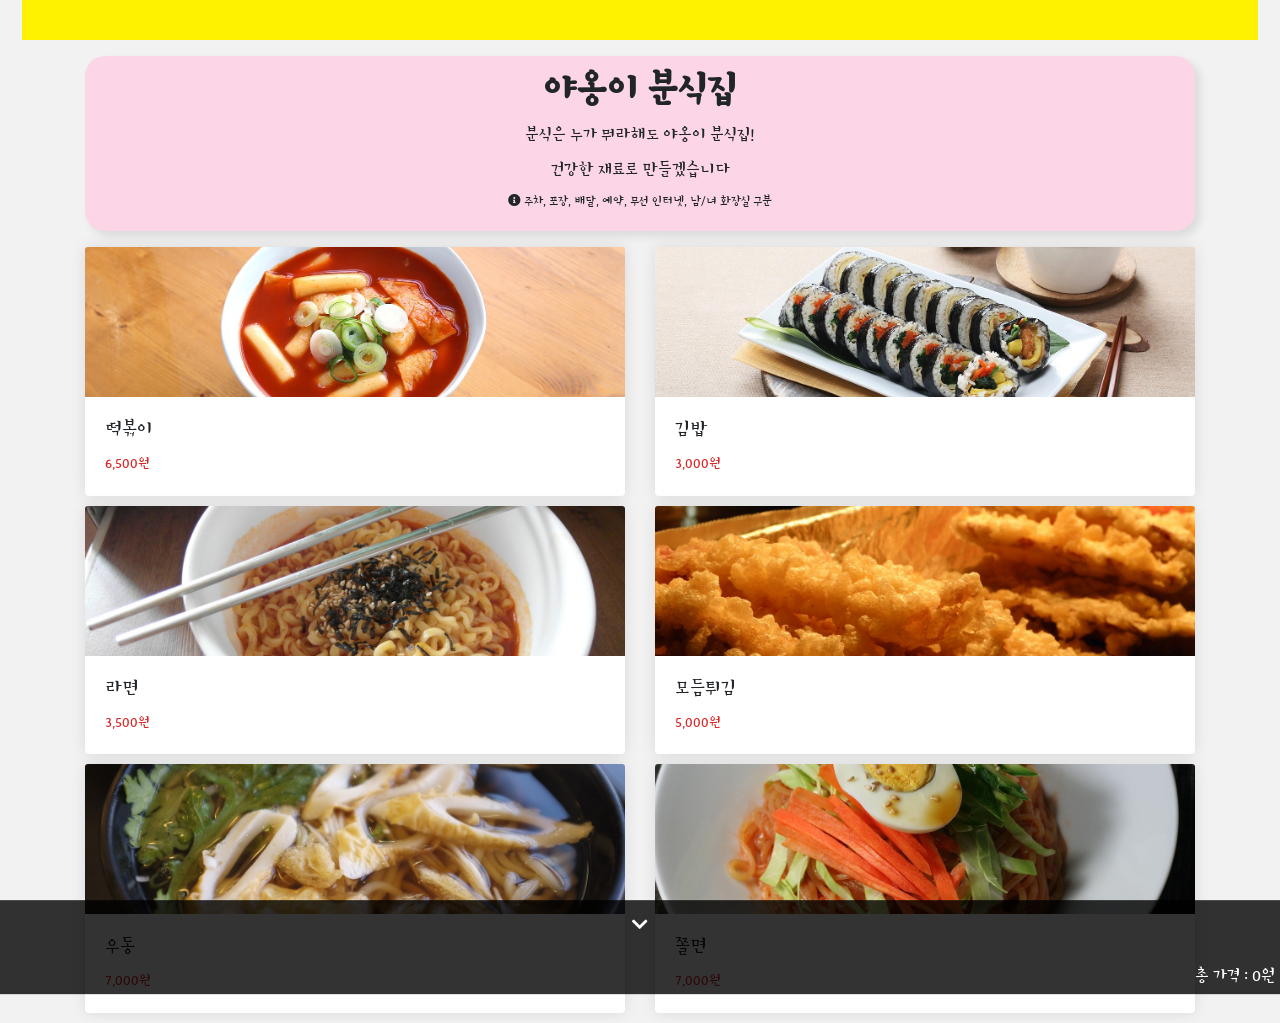
==== index.html @ 5edccbb1 "add banner" ====
<!DOCTYPE html>
<html lang="ko">
<head>
    <title>야옹이 분식집</title>
    <meta name="viewport" content="width=device-width, initial-scale=1">
    <link rel="stylesheet" href="https://stackpath.bootstrapcdn.com/bootstrap/4.3.1/css/bootstrap.min.css">
    <link href="https://fonts.googleapis.com/css2?family=Stylish&display=swap" rel="stylesheet">
    <link rel="stylesheet" href="style.css">
    <link rel="stylesheet" href="https://cdnjs.cloudflare.com/ajax/libs/font-awesome/5.15.3/css/all.min.css">
    <link rel="icon" href ="icon-favicon.png">
</head>
<!-- Google tag (gtag.js) -->
<script async src="https://www.googletagmanager.com/gtag/js?id=G-EKNSHLMEZ3"></script>
<script>
  window.dataLayer = window.dataLayer || [];
  function gtag(){dataLayer.push(arguments);}
  gtag('js', new Date());
  gtag('config', 'G-EKNSHLMEZ3');
</script>
<body>
    <div id="banner">
        <a href="www.naver.com"><img src="banner.png" alt="광고"></a>
    </div>

    <div class="container">
        <div class="header text-center mt-3" id="header" onclick="flip()">
            <div class="front">
                <h1>야옹이 분식집</h1>
                <p class="header-p">분식은 누가 뭐라해도 야옹이 분식집!</p>
                <p class="header-p">건강한 재료로 만들겠습니다</p>
                <p class="header-p info"><i class="fas fa-info-circle"></i> 주차, 포장, 배달, 예약, 무선 인터넷, 남/녀 화장실 구분</p>
            </div>
            <div class="back" style="display: none;">
                <h1>야옹이 분식집</h1>
                <p class="header-p"><i class="fas fa-clock"></i>영업 시간: 11AM - 11PM</p>
                <p class="header-p"><i class="fas fa-phone"></i>전화: 02-1234-5678</p>
                <p class="header-p"><i class="fas fa-map-marker-alt"></i>주소: 서울시 중구 명동 123</p>
                <!-- 이 곳에 뒤집혔을 때 보여줄 내용을 넣으세요 -->
            </div>
        </div>
        <div class="row mt-3">
            <!-- 메뉴 카드들 -->
        </div>
        
    </div>
    <div id="price-display" class="hidden">
        <div class="arrow-down-area">
        <i class="fas fa-chevron-down arrow-down"></i>
        </div>
        <ul id="selected-menus"></ul>
        <div class="total-price-area">
         <i class="fas fa-chevron-up arrow-up hidden"></i><span id="total-price" >총 가격 : 0원</span>
        </div>
    </div>
    <script src="https://code.jquery.com/jquery-3.3.1.slim.min.js"></script>
    <script src="https://stackpath.bootstrapcdn.com/bootstrap/4.3.1/js/bootstrap.min.js"></script>
    <script src="script.js"></script>
</body>
</html>
---- style.css ----
#banner {
    background-color: #f2f2f2;
    height: 40px;
    display: flex;
    align-items: center;
    justify-content: center;
    overflow: hidden; /* 가로 스크롤 생성 방지 */
  }
  #banner img {
    max-height: 100%;
  }

.header {
    padding: 0.5em;
    border-radius: 20px;
    box-shadow: 5px 5px 10px rgba(0, 0, 0, 0.1);
    background-color: #fcd6e6; /* 파스텔 핑크 */
    height: 175px; /* 원하는 높이로 설정해 주세요 */

}

.header h1 {
    font-weight: bold;
}

.header .info {
    white-space: nowrap;
    overflow: auto;
}

body {
    font-family: 'Stylish', sans-serif;
    background: #f2f2f2;
    font-size: 18px;
}

.card {
    margin-bottom: 10px;
    border: none;
    box-shadow: 0px 0px 15px rgba(0, 0, 0, 0.1);
}

.card-img-top {
    height: 150px;
    object-fit: cover;
}

.card-title {
    font-size: 20px;
}

.card-text {
    font-family: 'Stylish', sans-serif;
    font-size: 15px;
    color: #db2929;
}

.card.checked {
    background-color: #ebd1e2;
}

.card * {
    pointer-events: none;
}

.header-p {
    margin-bottom: 0.5rem;
}

.info {
    font-size: 0.8rem;
}

.hidden {
    transform: translateY(100%);
}

#selected-menus {
    list-style: none;
    padding: 0;
    margin: 0 0 1em;
    overflow: auto;
    max-height: 200px;
    
}

.flip-card {
    background-color: transparent;
    width: 100%;
    height: 200px;
    perspective: 1000px;
}

.flip-card-inner {
    position: relative;
    width: 100%;
    height: 100%;
    text-align: center;
    transition: transform 0.6s;
    transform-style: preserve-3d;
}

.flip-card:hover .flip-card-inner {
    transform: rotateY(180deg);
}

.flip-card-front, .flip-card-back {
    position: absolute;
    width: 100%;
    height: 100%;
    -webkit-backface-visibility: hidden;
    backface-visibility: hidden;
}

.flip-card-front {
    background-color: #fcd6e6;
    color: #3d3d3d;
}

.flip-card-back {
    background-color: #db9fb5;
    color: white;
    transform: rotateY(180deg);
}
/* 수정된 +-버튼 디자인 */
.quantity-btn {
    display: flex;
    align-items: center;
    justify-content: center;
    border-radius: 50%;
    background-color: #db9fb5; /* 버튼 배경색 */
    color: white; /* 버튼 텍스트 색상 */
    border: none;
    margin: 0; /* 버튼 간격을 없애기 위해 추가 */
    padding: 0; /* 버튼 간격을 없애기 위해 추가 */
    z-index: 2;
}

.quantity-btn:hover {
    background-color: #db2929; /* 버튼 호버 배경색 */
}

#price-display {
    position: fixed;
    bottom: 0;
    left: 0;
    width: 100%;
    padding: 0.3em;
    background-color: rgba(0, 0, 0, 0.8);
    color: white;
    transition: all 0.3s ease-in-out;
}

.menu-item {
    display: flex;
    align-items: center;
    justify-content: space-between;
    
  }
  
  .menu-item span:first-child {
    flex: 2;
    text-align: left;
  }
  
  .menu-item .quantity-btn-area {
    display: flex;
    align-items: center;
    position :relative;
  }
  
  .menu-item .quantity-btn-area span {
    padding: 0; 
    margin: 0.2em;
  }
  .menu-item .quantity-btn-area button {
    padding: 0; 
    margin: 0.2em;
  }
  
  .menu-item span:last-child {
    flex: 1;
    text-align: right;
  }
  

  .menu-item .quantity-btn-area button,
  .menu-item .quantity-btn-area span {
    width: 30px; /* 버튼과 숫자의 고정된 너비 */
    height: 30px; /* 버튼과 숫자의 고정된 높이 */
    flex: none; /* 크기 조정이 되지 않도록 고정 */
    display: flex;
    align-items: center;
    justify-content: center;
  }

.menu-item.collapsed {
    display: none;
  }
  
  .arrow-down.hidden {
    display: none;
  }
  
  .arrow-up.hidden {
    display: none;
  }
  
  .arrow-down,
  .arrow-up {
    position: absolute;
    left: 50%;
    transform: translate(-50%, -50%);
    align-items: center;
    justify-content: center;
  }

  #total-price {
    margin-left: auto;
    text-align: right;
  }

  .total-price-area {
    display: flex;
    align-items: center;
  }

  .arrow-down-area {
    padding : 1.2rem;
  }

  .arrow-down-area.collapsed {
    display : none;
  }
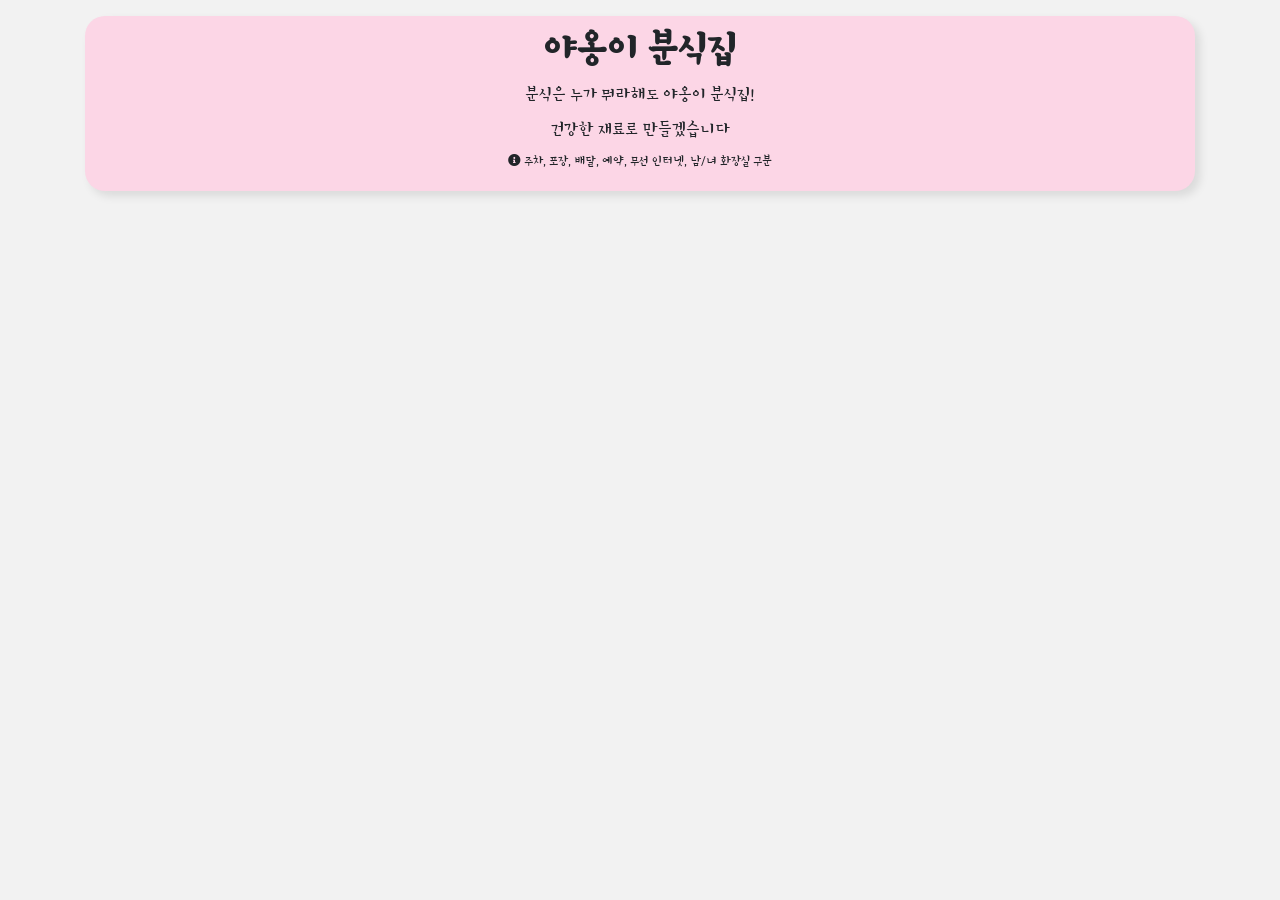
==== commit 82eb2b40: "asdf" ====
--- a/index.html
+++ b/index.html
@@ -8,6 +8,12 @@
     <link rel="stylesheet" href="style.css">
     <link rel="stylesheet" href="https://cdnjs.cloudflare.com/ajax/libs/font-awesome/5.15.3/css/all.min.css">
     <link rel="icon" href ="icon-favicon.png">
+    <script src="https://t1.kakaocdn.net/kakao_js_sdk/2.2.0/kakao.min.js" integrity="sha384-x+WG2i7pOR+oWb6O5GV5f1KN2Ko6N7PTGPS7UlasYWNxZMKQA63Cj/B2lbUmUfuC" crossorigin="anonymous">
+</script>
+
+
+
+
 </head>
 <!-- Google tag (gtag.js) -->
 <script async src="https://www.googletagmanager.com/gtag/js?id=G-EKNSHLMEZ3"></script>
@@ -18,10 +24,9 @@
   gtag('config', 'G-EKNSHLMEZ3');
 </script>
 <body>
-    <div id="banner">
-        <a href="www.naver.com"><img src="banner.png" alt="광고"></a>
-    </div>
-
+    <!-- <div style="display: flex; justify-content: flex-end;">
+        <a id="add-channel-button" href="javascript:addChannel()"></a>
+    </div> -->
     <div class="container">
         <div class="header text-center mt-3" id="header" onclick="flip()">
             <div class="front">
@@ -29,6 +34,7 @@
                 <p class="header-p">분식은 누가 뭐라해도 야옹이 분식집!</p>
                 <p class="header-p">건강한 재료로 만들겠습니다</p>
                 <p class="header-p info"><i class="fas fa-info-circle"></i> 주차, 포장, 배달, 예약, 무선 인터넷, 남/녀 화장실 구분</p>
+                
             </div>
             <div class="back" style="display: none;">
                 <h1>야옹이 분식집</h1>
--- a/style.css
+++ b/style.css
@@ -136,10 +136,6 @@
     z-index: 2;
 }
 
-.quantity-btn:hover {
-    background-color: #db2929; /* 버튼 호버 배경색 */
-}
-
 #price-display {
     position: fixed;
     bottom: 0;
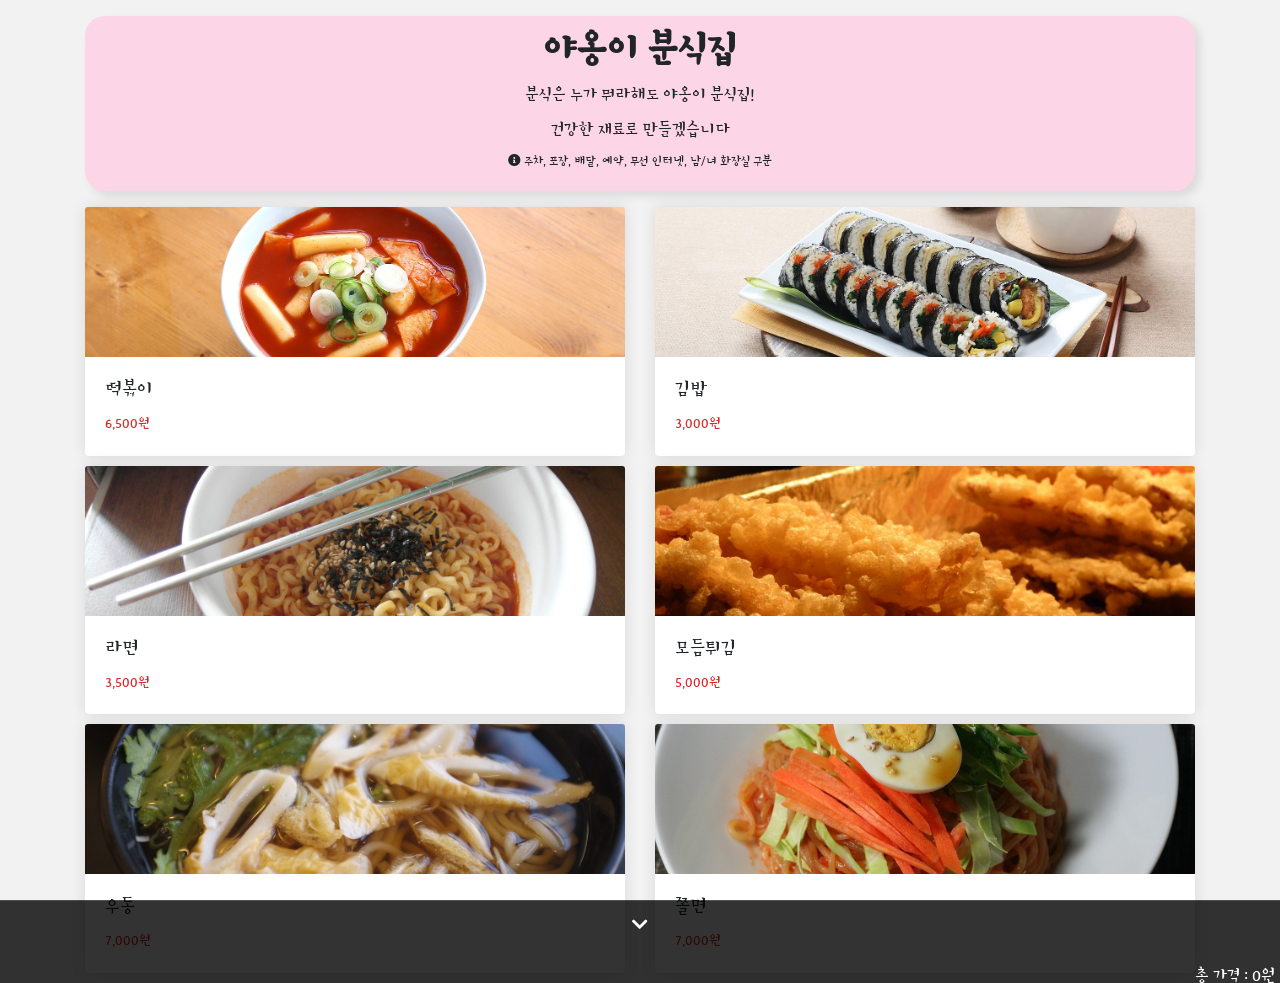
==== commit e4ca613a: "Asdf" ====
--- a/index.html
+++ b/index.html
@@ -10,9 +10,6 @@
     <link rel="icon" href ="icon-favicon.png">
     <script src="https://t1.kakaocdn.net/kakao_js_sdk/2.2.0/kakao.min.js" integrity="sha384-x+WG2i7pOR+oWb6O5GV5f1KN2Ko6N7PTGPS7UlasYWNxZMKQA63Cj/B2lbUmUfuC" crossorigin="anonymous">
 </script>
-
-
-
 
 </head>
 <!-- Google tag (gtag.js) -->
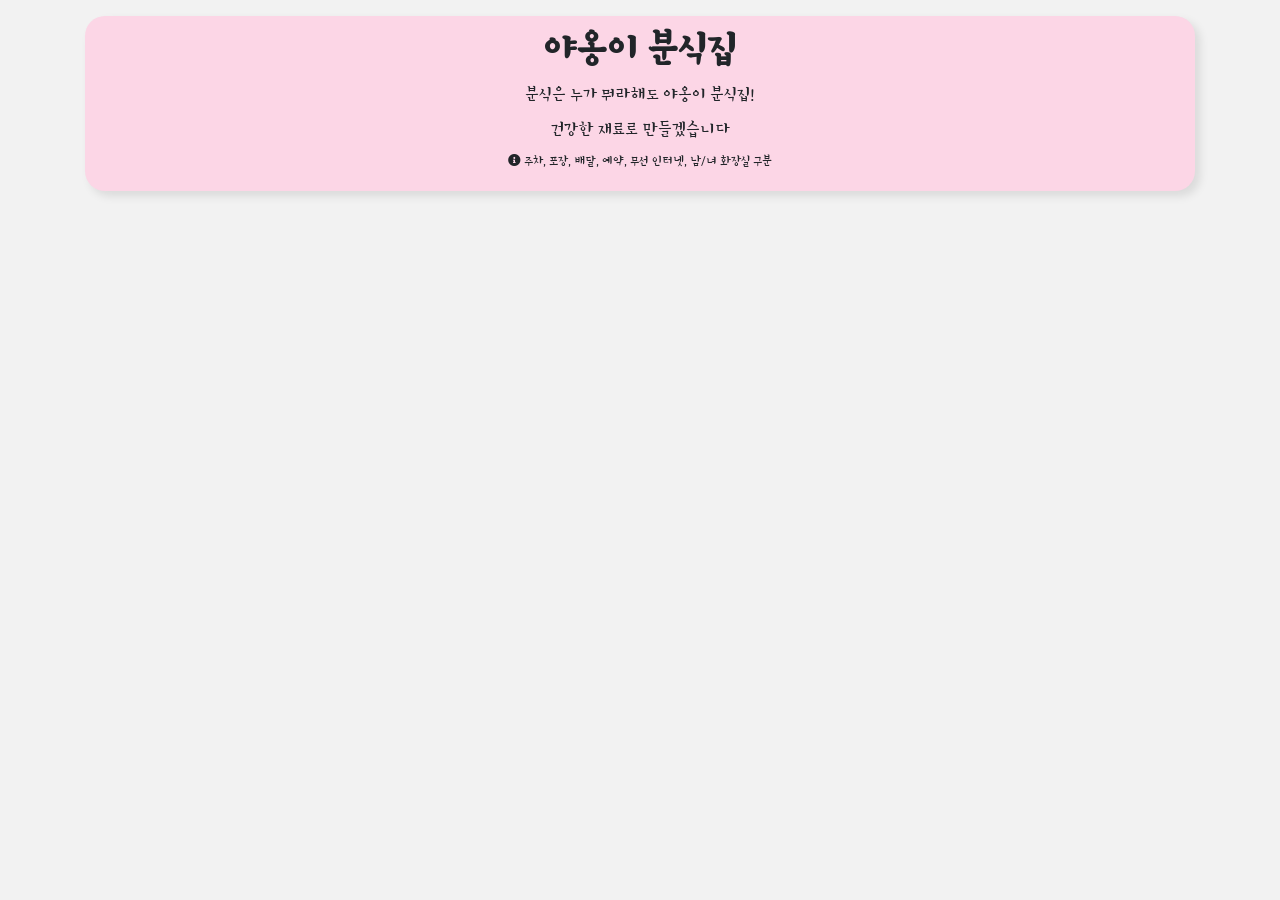
==== commit 438c33df: "kakao" ====
--- a/index.html
+++ b/index.html
@@ -21,9 +21,9 @@
   gtag('config', 'G-EKNSHLMEZ3');
 </script>
 <body>
-    <!-- <div style="display: flex; justify-content: flex-end;">
+    <div style="display: flex; justify-content: flex-end;">
         <a id="add-channel-button" href="javascript:addChannel()"></a>
-    </div> -->
+    </div>
     <div class="container">
         <div class="header text-center mt-3" id="header" onclick="flip()">
             <div class="front">
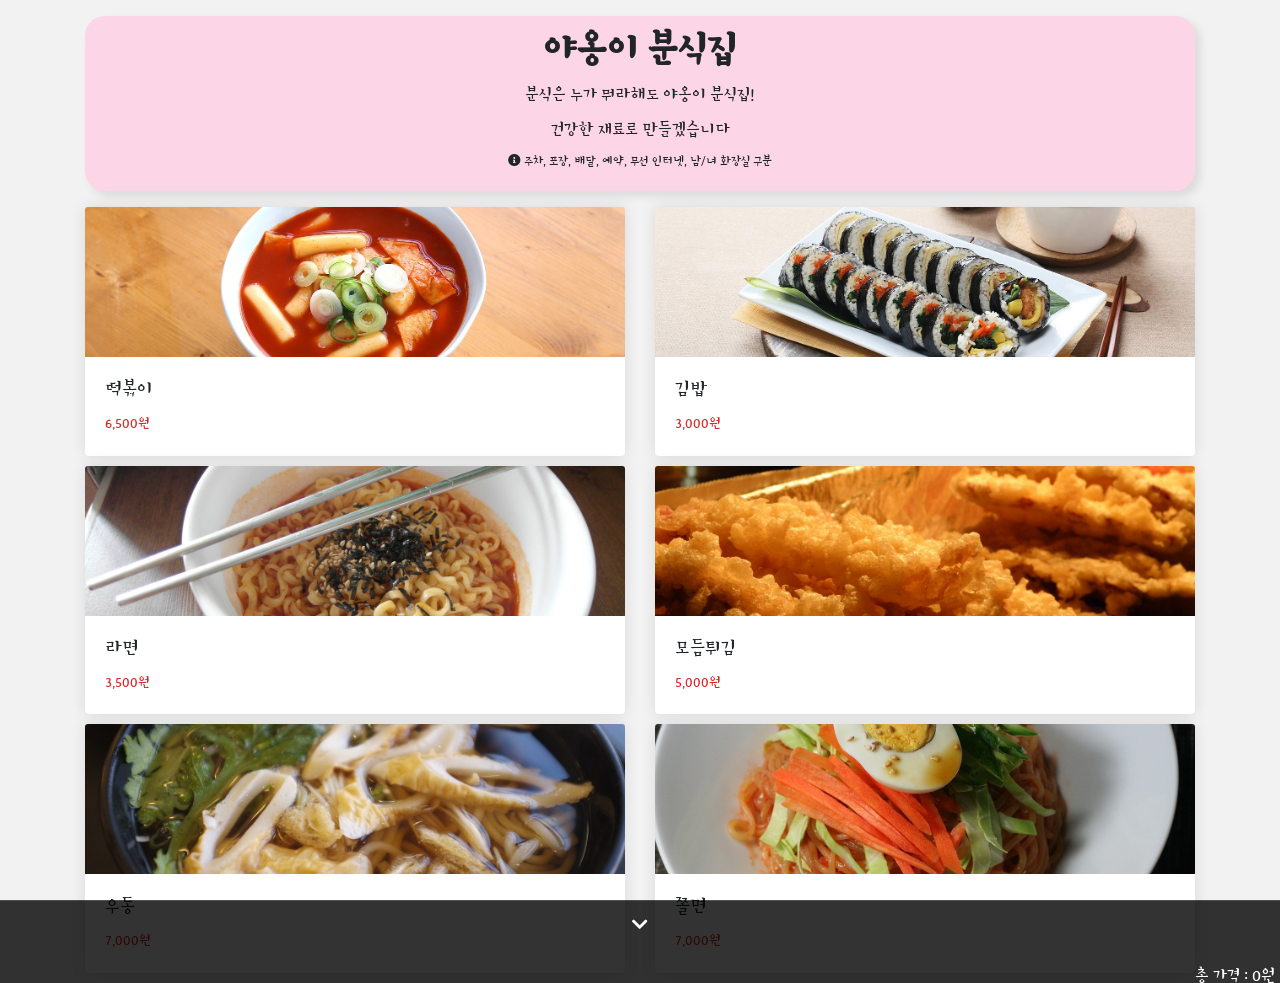
==== commit 718064a5: "asdf" ====
--- a/index.html
+++ b/index.html
@@ -21,9 +21,9 @@
   gtag('config', 'G-EKNSHLMEZ3');
 </script>
 <body>
-    <div style="display: flex; justify-content: flex-end;">
+    <!-- <div style="display: flex; justify-content: flex-end;">
         <a id="add-channel-button" href="javascript:addChannel()"></a>
-    </div>
+    </div> -->
     <div class="container">
         <div class="header text-center mt-3" id="header" onclick="flip()">
             <div class="front">
